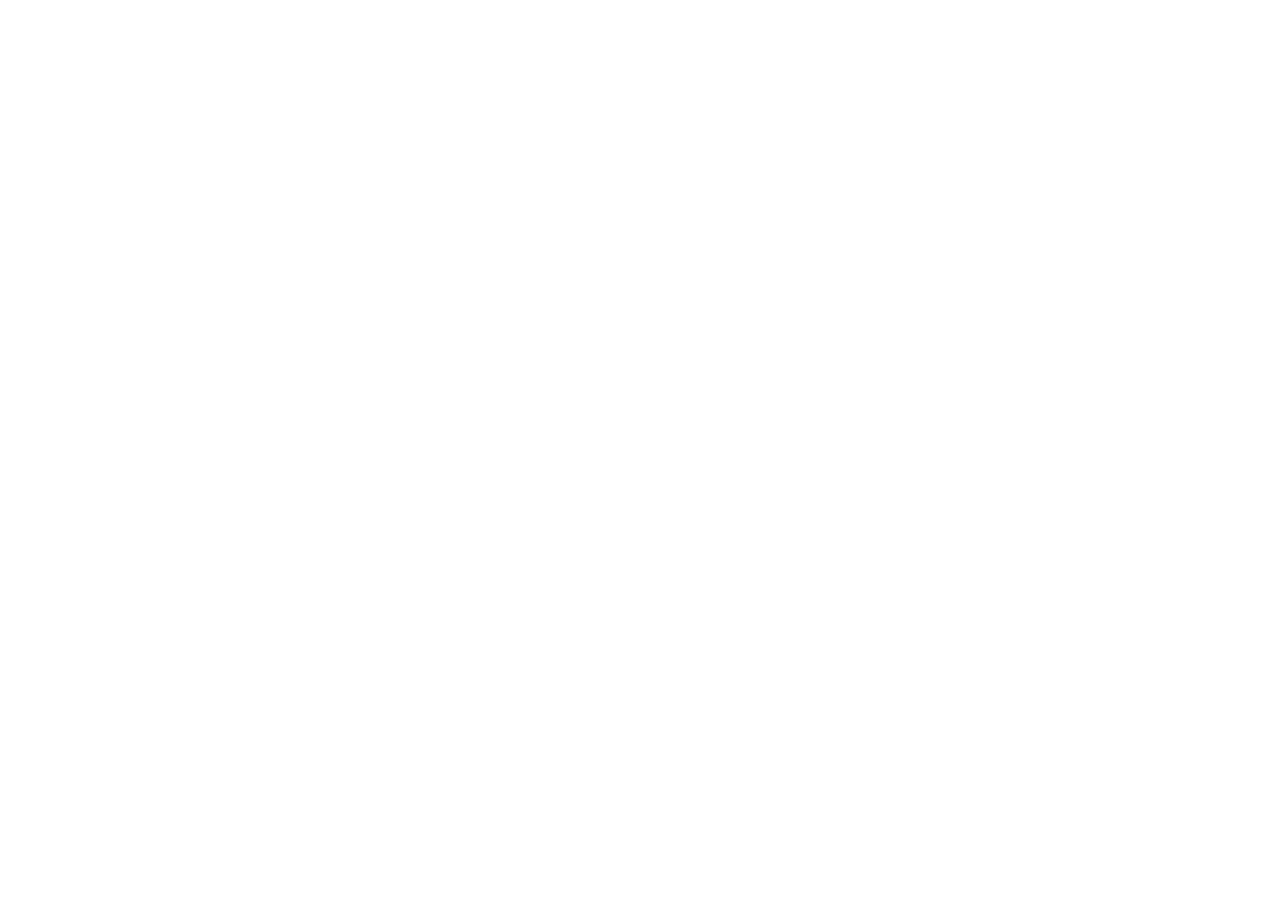
==== boilerplate.html @ 9906c67e "initial commit of initial WIP files" ====
<!DOCTYPE >

<html>
	
	<head>
		
		<!-- jquery -->
		<script src="libs/boilerplate/js/jquery-1.10.2.min.js"></script>
		
				
		<!-- standard App appearance and functionality -->
		<link href="libs/boilerplate/css/boilerplate.css" rel="stylesheet">	
		<script src="libs/boilerplate/js/boilerplate.js"></script>
		
		
	</head>
	
	
	<body>
		
		<div id="header">
		</div>
		
		<div id="main">
		</div>
		
		<div id="footer">
		</div>
		
		<div id="aside">
		</div>
		
		<div id="popup">
		</div>
		
	</body>
	
	
</html>
---- libs/boilerplate/css/boilerplate.css ----
/* layout */

html, body {
	border: 0;
	margin: 0;
	height: 100%;
}


#header, #main, #footer, #aside, #popup { 
	position: absolute;
	overflow: scroll;
}

#header, #footer, #main {
	width: 100%;
}
#header {
	height: 10%;
	top: 0;
}
#footer {
	height: 10%;
	bottom: 0;
}
#main {
	height: 80%;
	top: 10%;
}

#aside, #popup {
	display: none; /* these get displayed programatically */
}

#footer h1,
#header h1 {
	text-align: center;
}

/* some colours inspired by the ionicframework */
.button {

	position: relative;
	display: inline-block;
	margin: 0;
	padding: 1px 12px 0 12px;
	min-width: 52px;
	min-height: 42px;
	border-width: 1px;
	border-style: solid;
	border-radius: 2px;
	vertical-align: top;
	text-align: center;
	text-overflow: ellipsis;
	font-size: 16px;
	line-height: 41px;
	cursor: pointer;
	
	margin-top: 10px;
	margin-bottom: 10px;
	
	color: #444444;
	background-color: #f8f8f8;
	border-color: #b2b2b2;
	
	width: 100%;
}


button.button:active { background-color: #b2b2b2; }

.blue { color: white; background-color: #4a87ee; border-color: #145dd7;}
button.blue:active, blue li:active { background-color: #145dd7; }

.green { color: white; background-color: #66cc33; border-color: #478f24; }
button.green:active, .green li:active { background-color:  #478f24; }

.red { color: white; background-color: #ef4e3a; border-color: #cc2511; }
button.red:active, .red li:active { background-color:  #cc2511; }

.royal, .royal li{ color: white; background-color: #8a6de9; border-color: #552bdf; }
button.royal:active, .royal li:active { background-color:  #552bdf; }

.black { color: white; background-color: black; border-color: #b2b2b2; }
button.black:active, .black li:active { background-color: #b2b2b2; }

.white { color: #444444; background-color: #f8f8f8; border-color: #b2b2b2;	}
button.white:active, .white li:active { background-color: #b2b2b2; }


a { color: inherit; }

ul { padding: 0; }
ul li a, ul.list li
{
	-webkit-transition: margin-left 0.2s ease-in-out, margin-right 0.2s ease-in-out, left 0.2s ease-in-out;
	-moz-transition: margin-left 0.2s ease-in-out, margin-right 0.2s ease-in-out, left 0.2s ease-in-out;
	transition: margin-left 0.2s ease-in-out, margin-right 0.2s ease-in-out, left 0.2s ease-in-out;
	position: relative;
	z-index: 2;
	display: block;
	margin: -1px;
	padding: 15px;
	border-width: 1px;
	border-style: solid;
	font-size: 16px;
	text-align: -webkit-match-parent;
	overflow: hidden;
	text-overflow: ellipsis;
	white-space: nowrap;
}
ul {
	color: #444444;
	background-color: white;
	border-color: #dddddd;
}
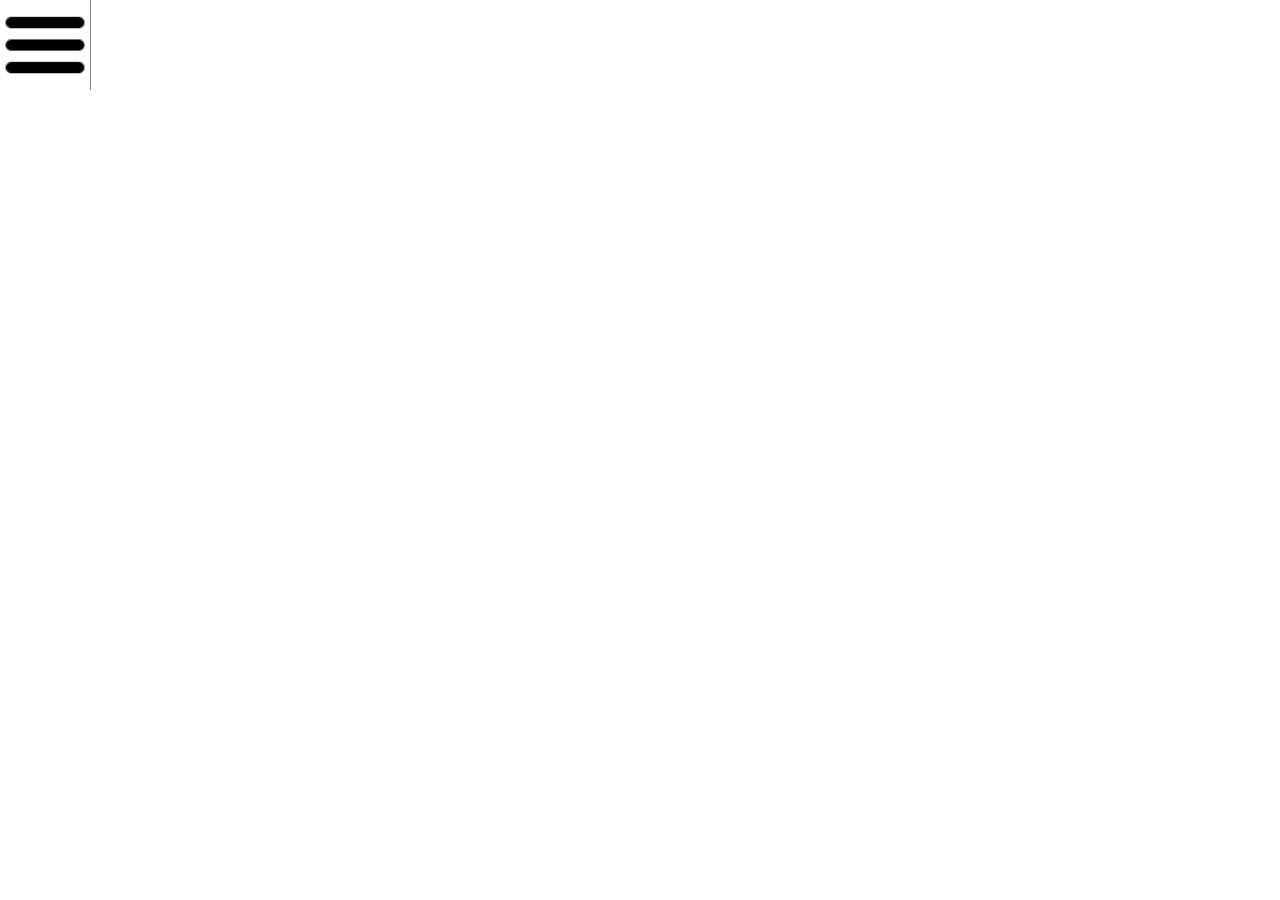
==== commit c959a2dd: "add hamburger menu for aside" ====
--- a/boilerplate.html
+++ b/boilerplate.html
@@ -17,7 +17,7 @@
 	
 	
 	<body>
-		
+
 		<div id="header">
 		</div>
 		
@@ -26,6 +26,8 @@
 		
 		<div id="footer">
 		</div>
+
+		
 		
 		<div id="aside">
 		</div>
--- a/libs/boilerplate/css/boilerplate.css
+++ b/libs/boilerplate/css/boilerplate.css
@@ -31,14 +31,31 @@
 	top: 10%;
 }
 
-#aside, #popup {
-	display: none; /* these get displayed programatically */
+#aside,
+#popup {
+	display: none; 
+}
+
+#aside {
+	left:0;
+	top:0;
+	height: 100%;
+	z-index 1;	
+}
+#header, #footer, #main {
+	z-index: 2;
+}
+#popup {
+	z-index: 30;
 }
 
 #footer h1,
 #header h1 {
 	text-align: center;
+	margin : 0.2em;
 }
+
+
 
 /* some colours inspired by the ionicframework */
 .button {
@@ -96,13 +113,12 @@
 ul { padding: 0; }
 ul li a, ul.list li
 {
-	-webkit-transition: margin-left 0.2s ease-in-out, margin-right 0.2s ease-in-out, left 0.2s ease-in-out;
+	-webkit-transition: margin-left 0.2s ease-in-out, margin-right 0.2s ease-in-out, left 0.2s ease-in-out;   
 	-moz-transition: margin-left 0.2s ease-in-out, margin-right 0.2s ease-in-out, left 0.2s ease-in-out;
 	transition: margin-left 0.2s ease-in-out, margin-right 0.2s ease-in-out, left 0.2s ease-in-out;
 	position: relative;
-	z-index: 2;
 	display: block;
-	margin: -1px;
+
 	padding: 15px;
 	border-width: 1px;
 	border-style: solid;
@@ -119,8 +135,15 @@
 }
 
 
+/* some UI elements */
+#hamburger {
+	height: 100%;
+	width: auto;
+	position: absolute;
+	left: 0; top: 0;
+	border-right: thin solid gray;
+}
 
 
 
 
-
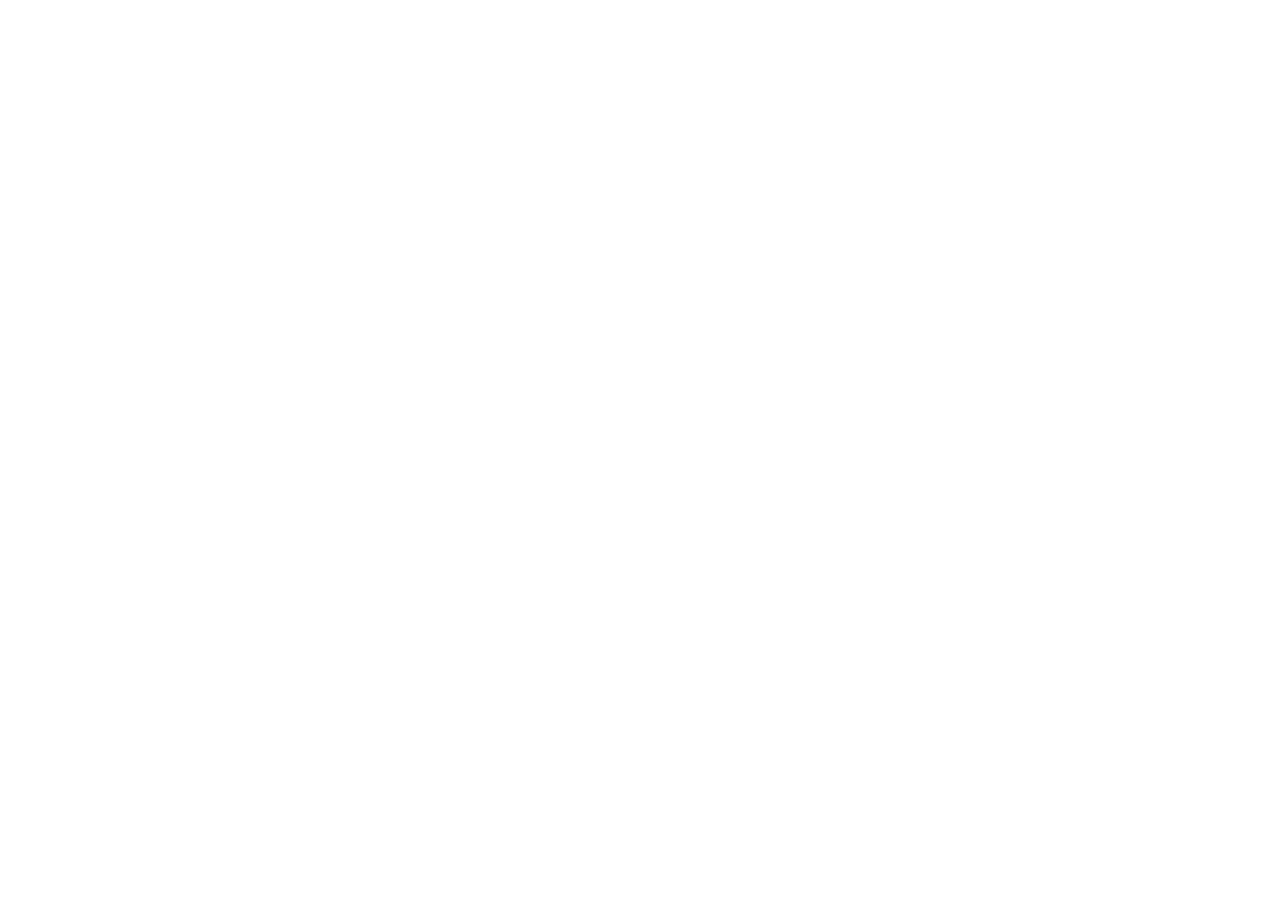
==== commit fda91553: "hide header and footer when in landscape mode rename sample.html to index.html (for ease of testing " ====
--- a/boilerplate.html
+++ b/boilerplate.html
@@ -5,7 +5,9 @@
 	<head>
 		
 		<!-- jquery -->
-		<script src="libs/boilerplate/js/jquery-1.10.2.min.js"></script>
+		<script src="libs/jquery/js/jquery-1.10.2.min.js"></script>
+		<!-- transit - for smooth transitions -->
+		<script src="libs/transit/js/jquery.transit.min.js"></script>
 		
 				
 		<!-- standard App appearance and functionality -->
--- a/libs/boilerplate/css/boilerplate.css
+++ b/libs/boilerplate/css/boilerplate.css
@@ -146,4 +146,29 @@
 
 
 
+/* when in landscape mode hide header, footer, aside, popup  */
+@media screen and (orientation:portrait) { 
+	#footer, #header {
+		display: block;
+	}
+	#main {
+		height: 80%;
+		top: 10%;
+	}
+}
+@media screen and (orientation:landscape) { 	
+	#footer, #header, #aside, #popup {
+		display: none;
+	}	
+	#main {
+		height: 100%;
+		top: 0;
+	}
+	#header, #footer, #main {
+		left: 0;
+	}
+}
+ 
+ 
 
+
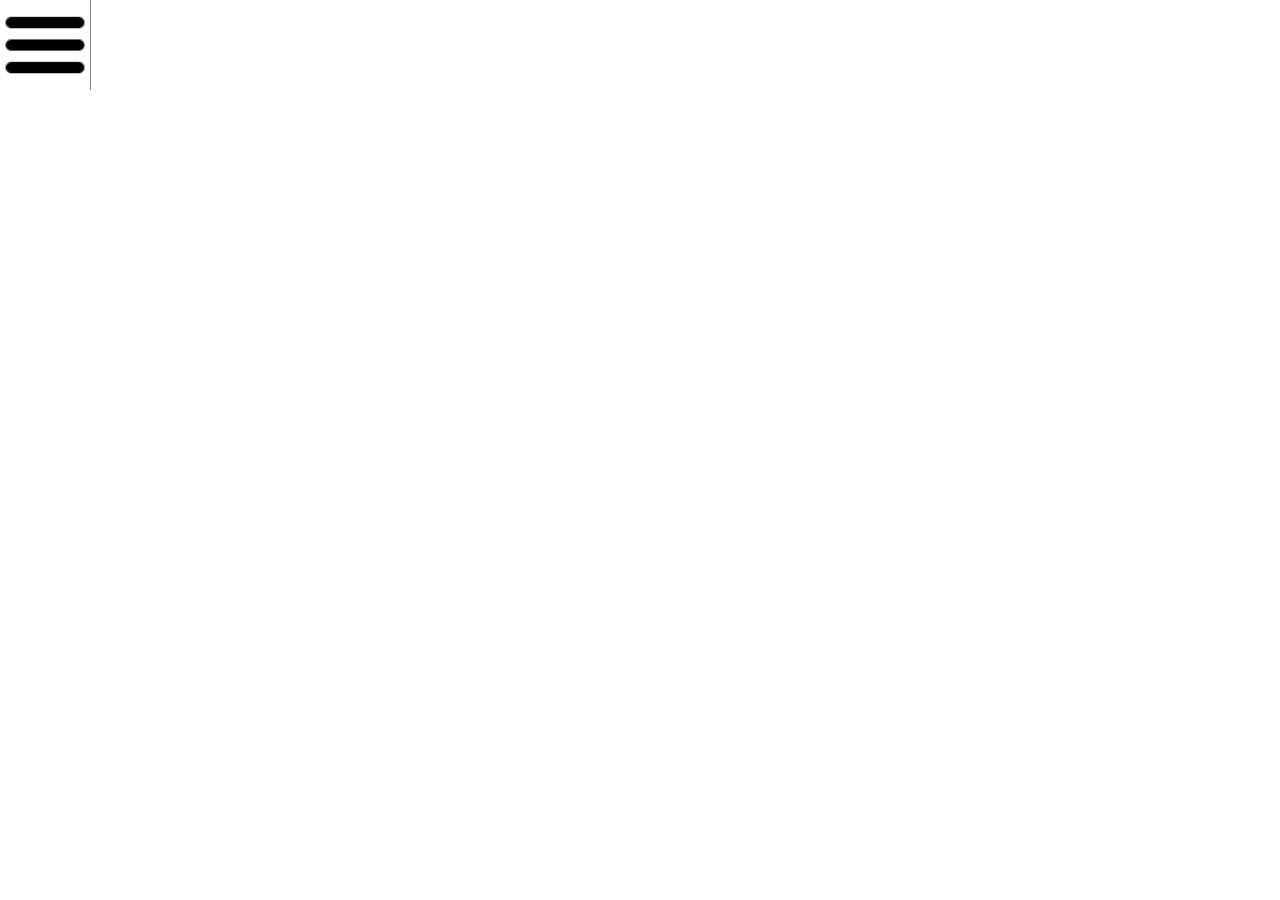
==== commit 64461b23: "make the popup better (css not js centered). still get that ghostly overlay on my android - Lungo.js" ====
--- a/boilerplate.html
+++ b/boilerplate.html
@@ -31,13 +31,14 @@
 
 		
 		
+		<!-- if you want an aside hamburger menu -->
 		<div id="aside">
 		</div>
+		<!-- end if -->		
 		
-		<div id="popup">
-		</div>
 		
 	</body>
 	
 	
 </html>
+
--- a/libs/boilerplate/css/boilerplate.css
+++ b/libs/boilerplate/css/boilerplate.css
@@ -7,10 +7,13 @@
 	border: 0;
 	margin: 0;
 	height: 100%;
-}
-
-
-#header, #main, #footer, #aside, #popup { 
+	width: 100%;
+	overflow: hidden;
+	position: relative;
+}
+
+
+#header, #main, #footer, #aside { 
 	position: absolute;
 	overflow: scroll;
 }
@@ -31,8 +34,7 @@
 	top: 10%;
 }
 
-#aside,
-#popup {
+#aside {
 	display: none; 
 }
 
@@ -45,9 +47,7 @@
 #header, #footer, #main {
 	z-index: 2;
 }
-#popup {
-	z-index: 30;
-}
+
 
 #footer h1,
 #header h1 {
@@ -56,8 +56,42 @@
 }
 
 
-
-/* some colours inspired by the ionicframework */
+/* pupup */
+#popup {
+	border: thin solid black;
+	border-radius: 2em;
+	background-color: white;
+	position: relative;
+	z-index: 30;
+	overflow: scroll;
+	padding: 1em;
+	color: black;
+	padding: 2.5em;
+	min-height: 4em;
+	min-width: 4em;
+	opacity: 1;
+}
+#magic_positioning_table {
+	display: none;
+	z-index: 30;	
+	width:100%; height:100%; position: relative;
+}
+#overlay {
+     display: none;
+     position: absolute;
+     left: 0px;
+     top: 0px;
+     width:100%;
+     height:100%;
+     text-align:center;
+     z-index: 29;
+     opacity: 0.5;
+     background-color: black;
+}
+
+
+
+/* some colours */
 .button {
 
 	position: relative;
@@ -143,11 +177,24 @@
 	left: 0; top: 0;
 	border-right: thin solid gray;
 }
+#close {
+	height: 3em;
+	width: 3em;
+	position: absolute;
+	right: 0; top: 0;
+	padding: 1em;
+}
+
 
 
 
 /* when in landscape mode hide header, footer, aside, popup  */
-@media screen and (orientation:portrait) { 
+/* NB: popup and aside don't get hid - i think that is because
+ *  JS has shown them, and that effectively overrides this css
+ * it means that the popup box looks ugly when you rotate the 
+ * screen - and issue i am willing to live with for now
+ */
+@media (orientation:portrait) { 
 	#footer, #header {
 		display: block;
 	}
@@ -156,19 +203,21 @@
 		top: 10%;
 	}
 }
-@media screen and (orientation:landscape) { 	
-	#footer, #header, #aside, #popup {
+@media (orientation:landscape) { 	
+	#footer.landscape-fullscreen, #header.landscape-fullscreen, 
+	#aside.landscape-fullscreen, #popup.landscape-fullscreen 
+	{
 		display: none;
 	}	
-	#main {
+	#main.landscape-fullscreen {
 		height: 100%;
 		top: 0;
 	}
-	#header, #footer, #main {
+	#header.landscape-fullscreen, #footer.landscape-fullscreen, 
+	#main.landscape-fullscreen {
 		left: 0;
 	}
 }
  
- 
-
-
+
+
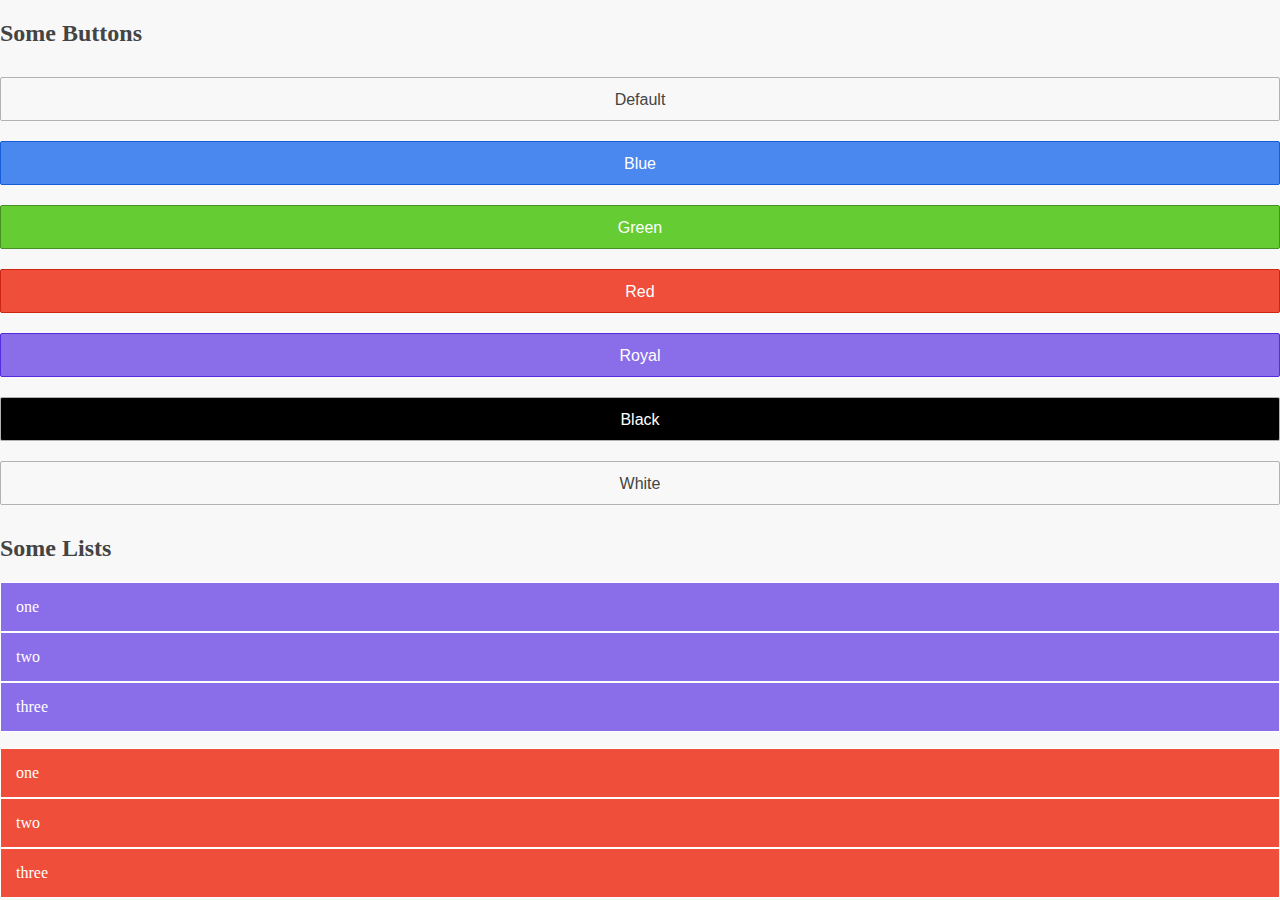
==== commit dad9e022: "Swap boilerplate.html and index.html around." ====
--- a/boilerplate.html
+++ b/boilerplate.html
@@ -1,5 +1,4 @@
 <!DOCTYPE >
-
 <html>
 	
 	<head>
@@ -8,37 +7,84 @@
 		<script src="libs/jquery/js/jquery-1.10.2.min.js"></script>
 		<!-- transit - for smooth transitions -->
 		<script src="libs/transit/js/jquery.transit.min.js"></script>
-		
+		<!-- quo - for touch gestures -->
+		<script src="libs/quojs-2.3.6/quo.js"></script>
+				
 				
 		<!-- standard App appearance and functionality -->
 		<link href="libs/boilerplate/css/boilerplate.css" rel="stylesheet">	
 		<script src="libs/boilerplate/js/boilerplate.js"></script>
+
 		
-		
+		<script>
+			var b = new boilerplate();
+		</script>
 	</head>
 	
 	
 	<body>
 
-		<div id="header">
+			
+
+		<div id="header" class="blue">
+			<h1>header</h1>
 		</div>
 		
-		<div id="main">
+		<div id="main" class="white">
+			
+			<h2>Some Buttons</h2>
+			<button class="button">Default</button>
+			<button class="button blue">Blue</button>
+			<button class="button green">Green</button>
+			<button class="button red">Red</button>
+			<button class="button royal">Royal</button>
+			<button class="button black">Black</button>
+			<button class="button white">White</button>
+			
+			<h2>Some Lists</h2>
+			<ul class="royal">
+				<li><a>one</a></li>
+				<li><a>two</a></li>
+				<li><a>three</a></li>
+			</ul>			
+			<ul class="red">
+				<li><a>one</a></li>
+				<li><a>two</a></li>
+				<li><a>three</a></li>
+			</ul>			
+			<ul class="white">
+				<li><a>one</a></li>
+				<li><a>two</a></li>
+				<li><a>three</a></li>
+			</ul>			
+			<ul class="black list">
+				<li>one</li>
+				<li>two</li>
+				<li>three</li>
+			</ul>
+			
+			<h2>A modal</h2>
+			<button class="button" onclick="b.popup('I say this !');">Click me!</button>
+			
 		</div>
 		
-		<div id="footer">
+		<div id="footer" class="blue">
+			<h1>footer</h1>
 		</div>
-
+	
+				
+				
+		<div id="aside" class="black">
+			<h2>Aside Menu</h2>
+			<ul>
+				<li><a onclick="$('#main').html('Whatever belongs there now!');">Menu Item One</a></li>
+				<li><a onclick="$('#main').html('sdfasfdafdsa fdas');">Here is a much longer menu item</a></li>
+			</ul>
+		</div>
 		
-		
-		<!-- if you want an aside hamburger menu -->
-		<div id="aside">
-		</div>
-		<!-- end if -->		
 		
 		
 	</body>
 	
 	
 </html>
-
--- a/libs/boilerplate/css/boilerplate.css
+++ b/libs/boilerplate/css/boilerplate.css
@@ -76,6 +76,7 @@
 	z-index: 30;	
 	width:100%; height:100%; position: relative;
 }
+
 #overlay {
      display: none;
      position: absolute;
@@ -86,7 +87,11 @@
      text-align:center;
      z-index: 29;
      opacity: 0.5;
-     background-color: black;
+     /*
+      * leave this out for now because it leaves a weird box on my phone
+      * 
+   *  background-color: black; 
+   */
 }
 
 
@@ -192,7 +197,7 @@
 /* NB: popup and aside don't get hid - i think that is because
  *  JS has shown them, and that effectively overrides this css
  * it means that the popup box looks ugly when you rotate the 
- * screen - and issue i am willing to live with for now
+ * screen - an issue i am willing to live with for now
  */
 @media (orientation:portrait) { 
 	#footer, #header {
@@ -205,7 +210,8 @@
 }
 @media (orientation:landscape) { 	
 	#footer.landscape-fullscreen, #header.landscape-fullscreen, 
-	#aside.landscape-fullscreen, #popup.landscape-fullscreen 
+	#aside.landscape-fullscreen,
+	#magic_positioning_table.landscape-fullscreen, #overlay.landscape-fullscreen
 	{
 		display: none;
 	}	
